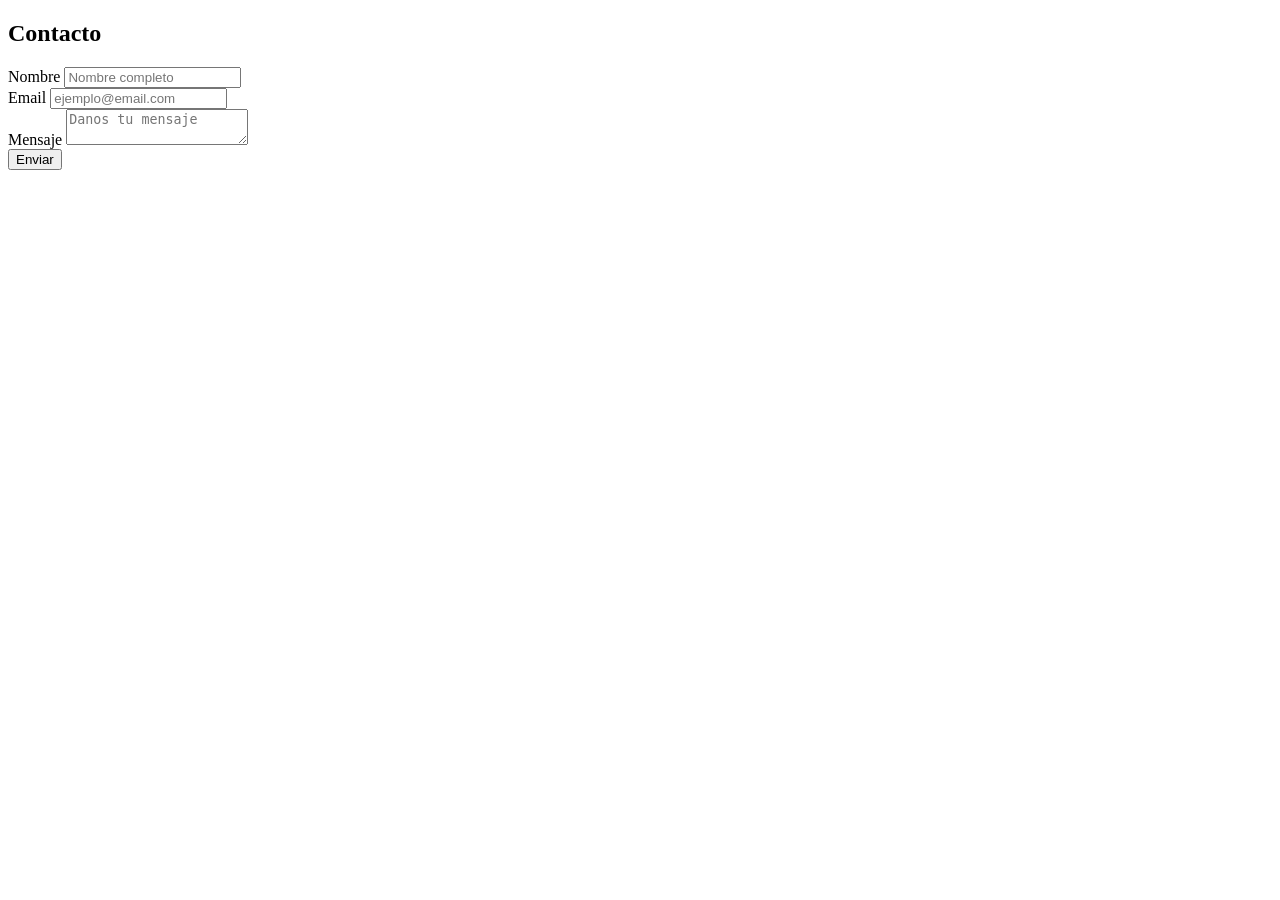
==== enunciado02.html @ 5664fb0a "Add files via upload" ====
<!DOCTYPE html>
<html lang="es">
<head>
    <meta charset="UTF-8">
    <meta name="viewport" content="width=device-width, initial-scale=1.0">
    <title>Contacto con Botón 3D</title>
    <link rel="stylesheet" href="css/style02.css">
</head>
<body>

    <div class="principal">
        <h2>Contacto</h2>
        <form action="mailto:correo@ejemplo.com" method="post">
            <div class="grupo">
                <label for="nombre">Nombre</label>
                <input type="text" id="nombre" name="nombre" placeholder="Nombre completo" required>
            </div>

            <div class="grupo">
                <label for="email">Email</label>
                <input type="email" id="email" name="email" placeholder="ejemplo@email.com" required>
            </div>

            <div class="grupo">
                <label for="mensaje">Mensaje</label>
                <textarea id="mensaje" name="mensaje" placeholder="Danos tu mensaje" required></textarea>
            </div>

            <button type="submit" class="btn-enviar">Enviar</button>
        </form>
    </div>

</body>
</html>
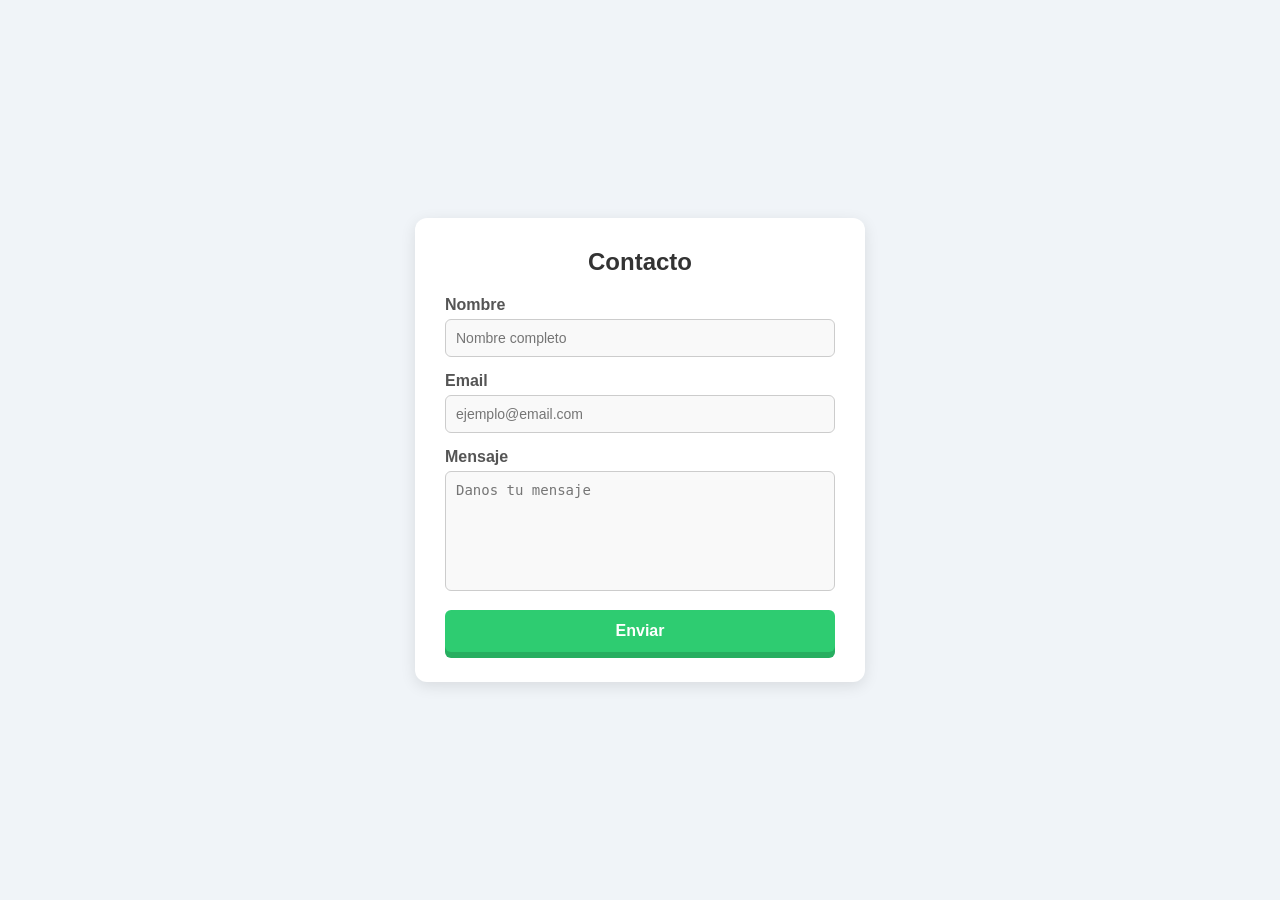
==== commit 9880c4cc: "Update enunciado02.html" ====
--- a/enunciado02.html
+++ b/enunciado02.html
@@ -4,7 +4,7 @@
     <meta charset="UTF-8">
     <meta name="viewport" content="width=device-width, initial-scale=1.0">
     <title>Contacto con Botón 3D</title>
-    <link rel="stylesheet" href="css/style02.css">
+    <link rel="stylesheet" href="/style02.css">
 </head>
 <body>
 
@@ -31,4 +31,4 @@
     </div>
 
 </body>
-</html>+</html>
--- a/style02.css
+++ b/style02.css
@@ -0,0 +1,99 @@
+*{
+    margin: 0;
+    padding: 0;
+}
+
+body {
+    background-color: #f0f4f8;
+    font-family: Arial, sans-serif;
+    margin: 0;
+    display: flex;
+    justify-content: center;
+    align-items: center;
+    min-height: 100vh;
+}
+
+
+.principal {
+    background-color: #ffffff;
+    border-radius: 12px;
+    box-shadow: 0 4px 15px rgba(0, 0, 0, 0.1);
+    width: 100%;
+    max-width: 450px;
+    padding: 30px;
+    box-sizing: border-box;
+}
+
+.principal h2 {
+    text-align: center;
+    margin-top: 0;
+    margin-bottom: 20px;
+    color: #333333;
+}
+
+
+.grupo {
+    margin-bottom: 15px;
+}
+
+.grupo label {
+    display: block;
+    margin-bottom: 5px;
+    font-weight: bold;
+    color: #555555;
+}
+
+input[type="text"],
+input[type="email"],
+textarea {
+    width: 100%;
+    padding: 10px;
+    border: 1px solid #cccccc;
+    border-radius: 6px;
+    background-color: #f9f9f9;
+    box-sizing: border-box;
+    font-size: 14px;
+    transition: border-color 0.3s, box-shadow 0.3s;
+}
+
+textarea {
+    height: 120px;
+    resize: none; /* Bloquea el cambio de tamaño */
+}
+
+/* Efecto Focus */
+input:focus,
+textarea:focus {
+    outline: none;
+    border-color: #3498db;
+    box-shadow: 0 0 8px rgba(52, 152, 219, 0.4);
+}
+
+
+.btn-enviar {
+    width: 100%;
+    background-color: #2ecc71;
+    color: white;
+    font-weight: bold;
+    border: none;
+    padding: 12px;
+    font-size: 16px;
+    border-radius: 6px;
+    cursor: pointer;
+    display: block;
+    position: relative;
+    /* Sombra sólida verde oscura que simula base 3D de 6px */
+    box-shadow: 0 6px 0 #27ae60;
+    transition: background-color 0.2s, transform 0.1s, box-shadow 0.1s;
+}
+
+
+.btn-enviar:hover {
+    background-color: #27ae60;
+}
+
+
+.btn-enviar:active {
+    transform: translateY(4px); /* El botón desciende 4px */
+    box-shadow: 0 2px 0 #219653; /* La sombra se reduce */
+}
